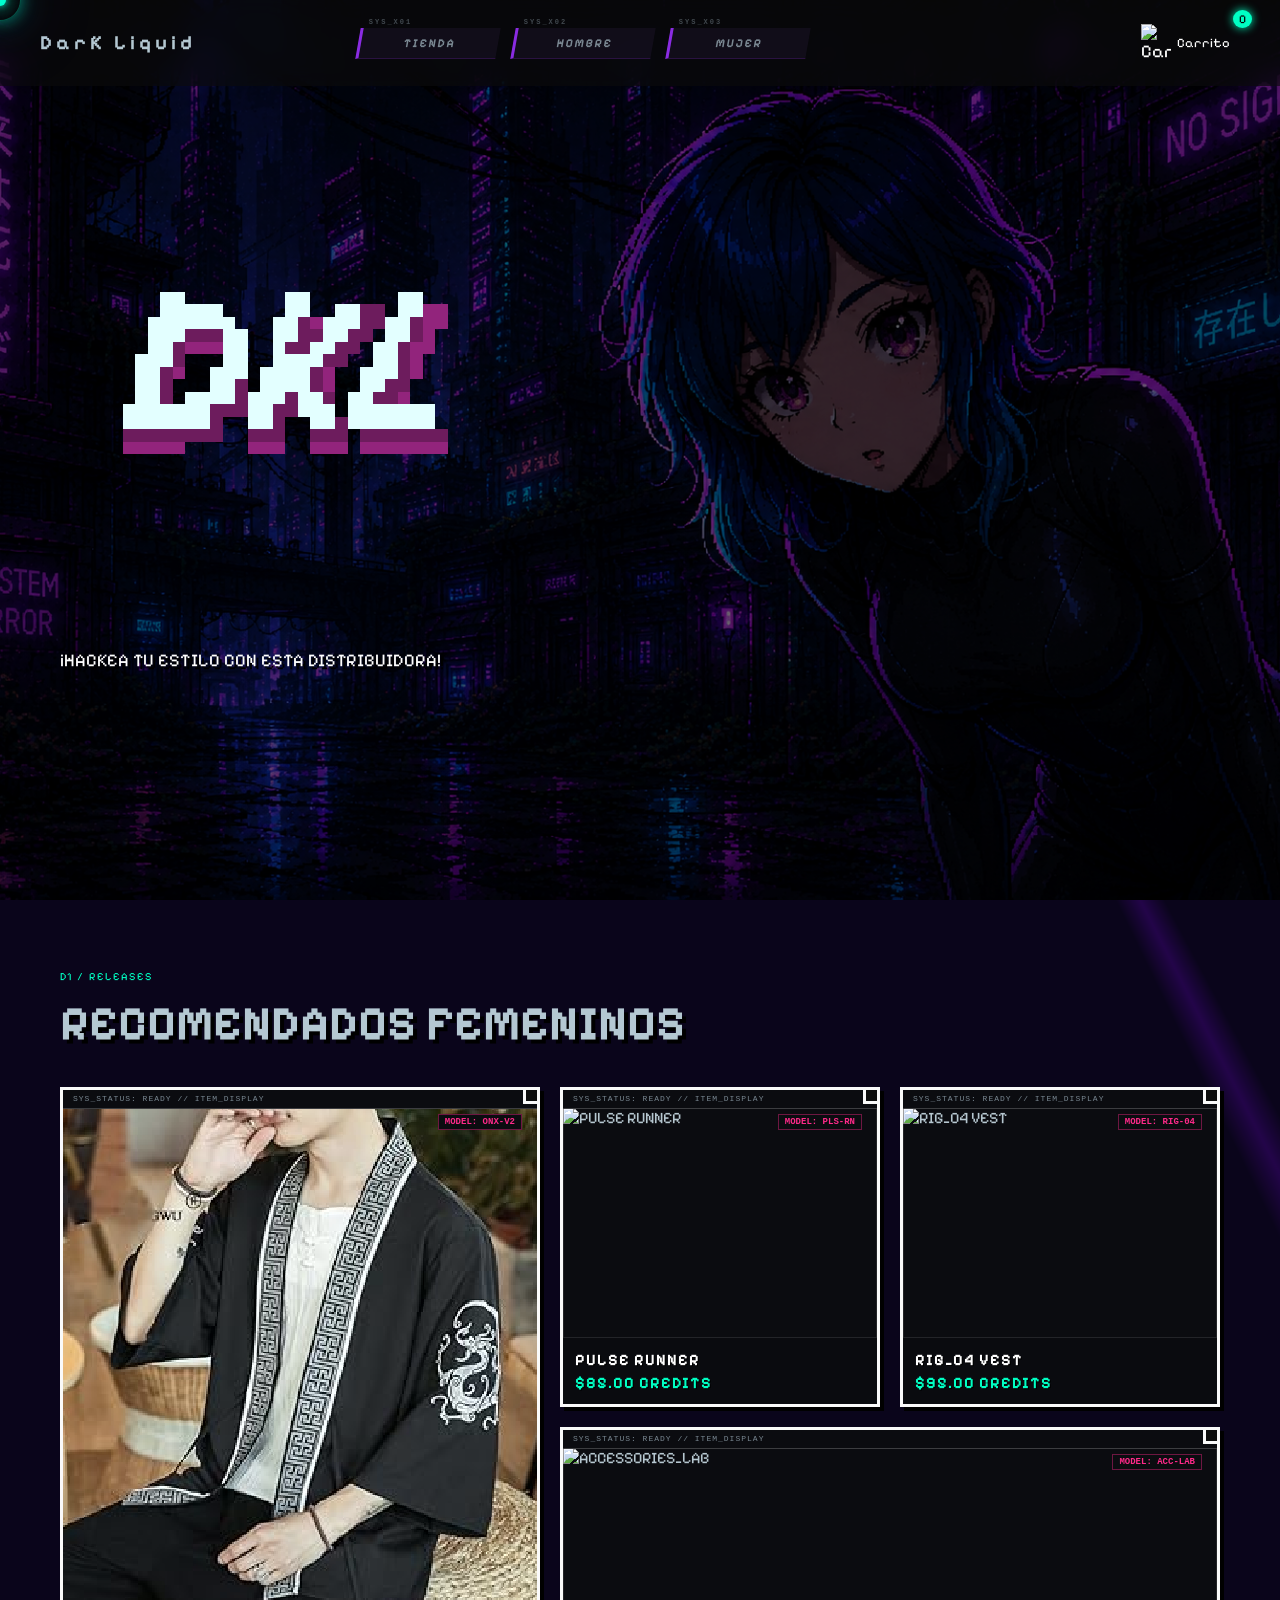
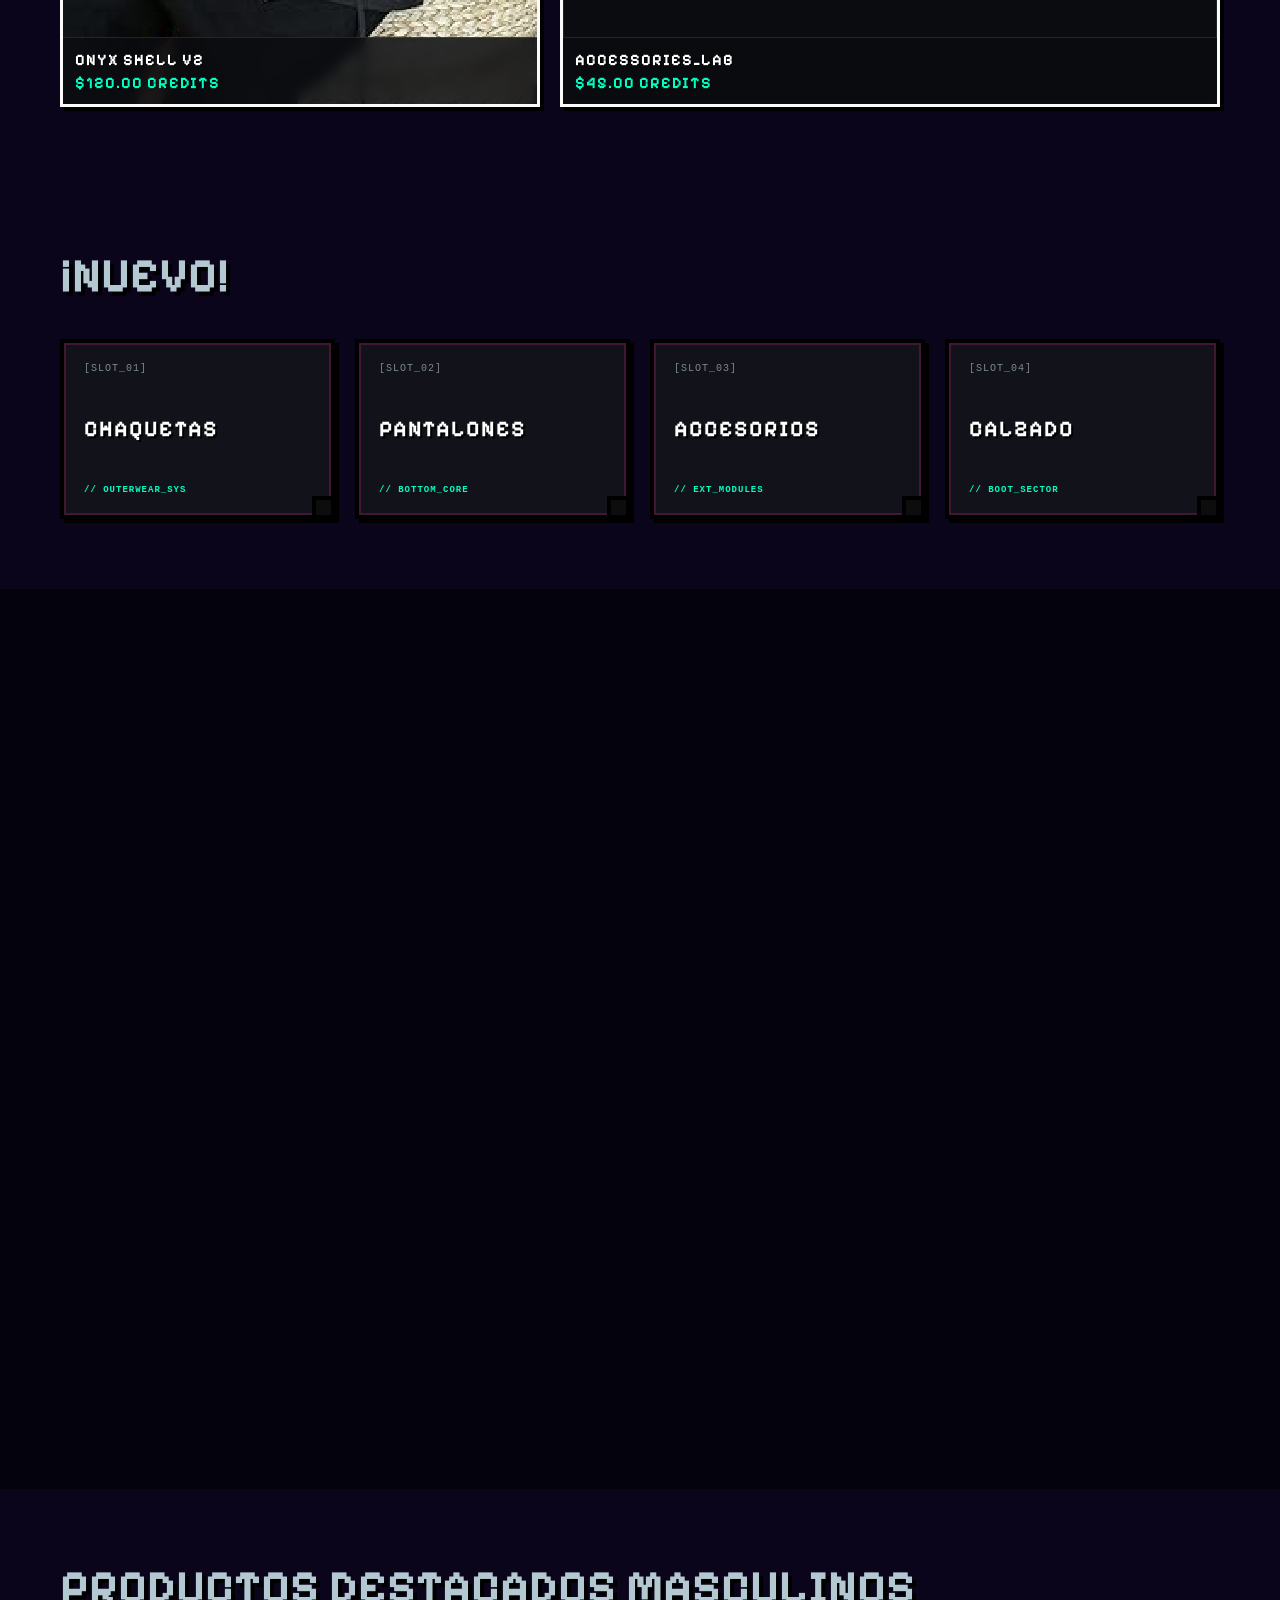
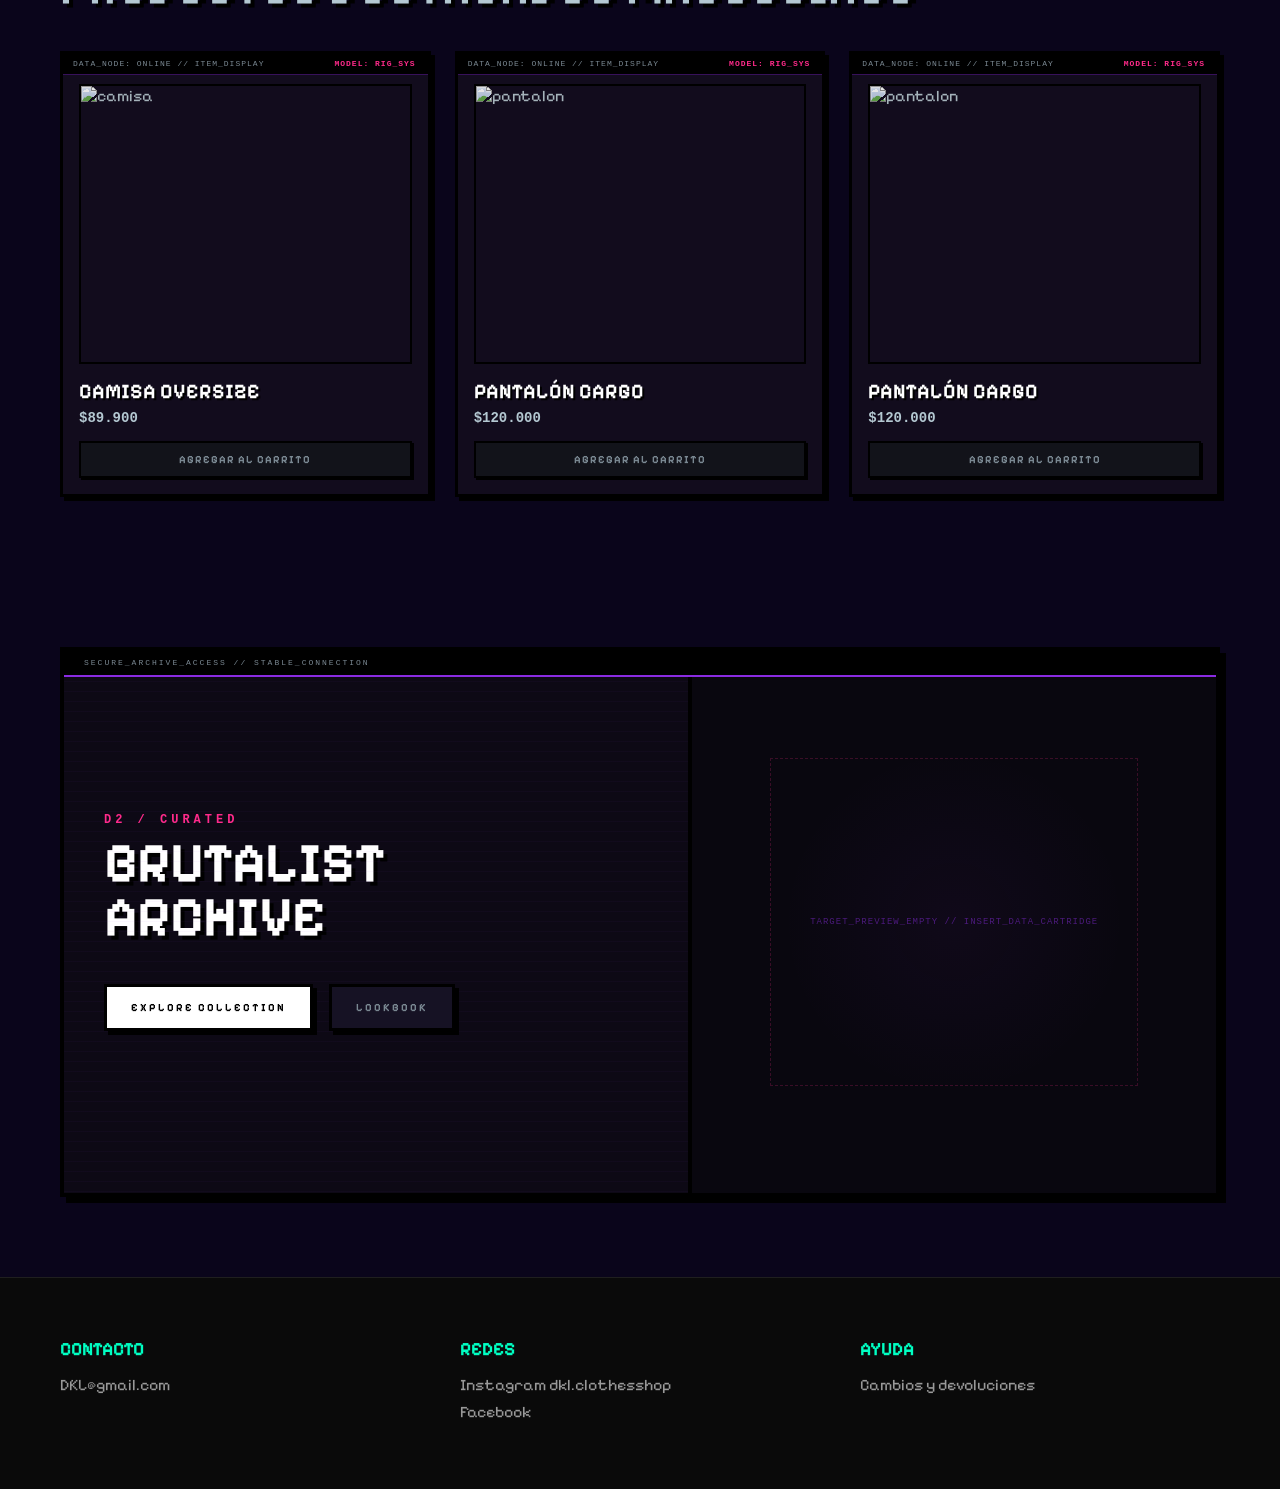
==== dkl-frontend/html/index.html @ 601269ae "Re organizacion carpetas" ====
<!DOCTYPE html>
<html lang="es">
<head>
<link rel="preconnect" href="https://fonts.googleapis.com">
<link rel="preconnect" href="https://fonts.gstatic.com" crossorigin>
<link href="https://fonts.googleapis.com/css2?family=Pixelify+Sans:wght@400;500;600;700&display=swap" rel="stylesheet">
<meta charset="UTF-8" />
<meta name="viewport" content="width=device-width, initial-scale=1.0" />
<title>DKL</title>
<link rel="stylesheet" href="../css/global.css">
<link rel="stylesheet" href="../css/pag.css">
</head>

<body>

<div class="cursor"></div>
<div class="cursor-follower"></div>
<div id="header-container"></div>


<div class="cyber-grid"></div>


<section class="hero">
    <div class="overlay"></div>

    <div class="hero-content">
        <img src="logo.png" alt="DKL" class="logo-dkl">
        <p>¡Hackea tu estilo con esta distribuidora!</p>
    </div>

</section>

<section class="arrivals">
    <p class="small-title">D1 / RELEASES</p>
    <h2 class="section-title">RECOMENDADOS FEMENINOS</h2>
    
    <div class="grid">
        <div class="card large">
            <div class="card-serial">MODEL: ONX-V2</div>
            <img src="ropa.jpg" alt="ONYX SHELL V2" class="card-img-wear">
            <div class="card-info">
                <span>ONYX SHELL V2</span>
                <span class="card-price">$120.00 Credits</span>
            </div>
        </div>

        <div class="card">
            <div class="card-serial">MODEL: PLS-RN</div>
            <img src="ropa2.jpg" alt="PULSE RUNNER" class="card-img-wear">
            <div class="card-info">
                <span>PULSE RUNNER</span>
                <span class="card-price">$85.00 Credits</span>
            </div>
        </div>

        <div class="card">
            <div class="card-serial">MODEL: RIG-04</div>
            <img src="ropa3.jpg" alt="RIG_04 VEST" class="card-img-wear">
            <div class="card-info">
                <span>RIG_04 VEST</span>
                <span class="card-price">$95.00 Credits</span>
            </div>
        </div>

        <div class="card wide">
            <div class="card-serial">MODEL: ACC-LAB</div>
            <img src="ropa4.jpg" alt="ACCESSORIES_LAB" class="card-img-wear">
            <div class="card-info">
                <span>ACCESSORIES_LAB</span>
                <span class="card-price">$45.00 Credits</span>
            </div>
        </div>
    </div>
</section>

<section class="categories">
    <h2>¡NUEVO!</h2>
    <div class="category-grid">
        <div class="data-cartridge">
            <div class="cat-slot">[SLOT_01]</div>
            <span class="cat-title">CHAQUETAS</span>
            <div class="cat-tech">// OUTERWEAR_SYS</div>
        </div>

        <div class="data-cartridge">
            <div class="cat-slot">[SLOT_02]</div>
            <span class="cat-title">PANTALONES</span>
            <div class="cat-tech">// BOTTOM_CORE</div>
        </div>

        <div class="data-cartridge">
            <div class="cat-slot">[SLOT_03]</div>
            <span class="cat-title">ACCESORIOS</span>
            <div class="cat-tech">// EXT_MODULES</div>
        </div>

        <div class="data-cartridge">
            <div class="cat-slot">[SLOT_04]</div>
            <span class="cat-title">CALZADO</span>
            <div class="cat-tech">// BOOT_SECTOR</div>
        </div>
    </div>
</section>

<section class="hero2">
    <div class="overlay"></div>
</section>

<section class="featured-products">
    <h2>PRODUCTOS DESTACADOS MASCULINOS</h2>
    <div class="product-grid">

        <div class="product-card">
            <img src="img/camisa.jpg" alt="camisa">
            <h3>Camisa Oversize</h3>
            <p>$89.900</p>
            <button onclick="agregarAlCarrito('Camisa Oversize', 89900)"
            >Agregar al carrito</button>
        </div>

        <div class="product-card">
            <img src="img/pantalon.jpg" alt="pantalon">
            <h3>Pantalón Cargo</h3>
            <p>$120.000</p>
            <button onclick ="agregarAlCarrito('pantalon', 89900)"
            >Agregar al carrito</button>
        </div>

        <div class="product-card">
            <img src="img/pantalon.jpg" alt="pantalon">
            <h3>Pantalón Cargo</h3>
            <p>$120.000</p>
            <button onclick ="agregarAlCarrito('pantalon', 89900)"
            >Agregar al carrito</button>
        </div>
    </div>
</section>


<section class="archive">
    <div class="text">
    <p class="small-title">D2 / CURATED</p>
    <h2>BRUTALIST<br>ARCHIVE</h2>
    <div class="buttons">
        <a href="#" class="btn light">EXPLORE COLLECTION</a>
        <a href="#" class="btn dark">LOOKBOOK</a>
    </div>
    </div>
    <div class="preview"></div>
</section>



<footer>
    <div>
        <h3>CONTACTO</h3>
        <p>DKL@gmail.com</p>
    </div>

    <div>
        <h3>REDES</h3>
        <p>Instagram dkl.clothesshop</p>
        <p>Facebook</p>
    </div>

    <div>
        <h3>AYUDA</h3>
        <p>Cambios y devoluciones</p>
    </div>
</footer>


<script src="../js/detalles.js"></script>
<script src="../js/cursor.js"></script>
<script src="../js/header.js"></script>
</body>
</html>
---- dkl-frontend/css/global.css ----
/* =========================
CURSOR CYBERPUNK
========================= */

body {
    cursor: none;
}

/* PUNTO CENTRAL */

.cursor {

    position: fixed;

    width: 12px;
    height: 12px;

    background: #00ffd0;

    border-radius: 50%;

    pointer-events: none;

    z-index: 99999;

    transform: translate(-50%, -50%);

    box-shadow:
        0 0 6px rgba(0,255,208,0.8),
        0 0 20px rgba(0,255,208,0.6),
        0 0 40px rgba(120,0,255,0.4);
        transform: translate(-50%, -50%);
}

/* HALO */

.cursor-follower {

    position: fixed;

    width: 42px;
    height: 42px;

    border-radius: 50%;

    pointer-events: none;

    z-index: 99998;

    transform: translate(-50%, -50%);

    background:
        radial-gradient(
            circle,
            rgba(0,255,208,0.15) 0%,
            transparent 70%
        );

    border: 1px solid rgba(0,255,208,0.3);

    box-shadow:
        0 0 15px rgba(0,255,208,0.4),
        0 0 35px rgba(0,255,208,0.25),
        0 0 80px rgba(120,0,255,0.25);

    backdrop-filter: blur(4px);

    transition:
        width 0.2s ease,
        height 0.2s ease,
        box-shadow 0.3s ease;
}
---- dkl-frontend/css/pag.css ----
:root {
    --bg: rgb(13, 13, 13);
    --bg-soft: rgb(20, 20, 25);

    --primary: rgb(0, 255, 195);     /* cian suavizado (menos chillón) */
    --secondary: rgb(138, 43, 226);   /* violeta limpio */
    --accent: rgb(255, 42, 138);      /* rosa neon más balanceado */

    --text: #b4c8d2;
    --text-dim: #7a8892;
}

/* =========================
RESET GENERAL
========================= */
* {
    margin: 0;
    padding: 0;
    box-sizing: border-box;
}

/* =========================
ESTILOS BASE
========================= */
/* =========================
FONDO CYBERPUNK EXTREMO (ESTILO TV CRT VIEJA)
========================= */
/* =========================
OPCIÓN 1 MODIFICADA: SYNTHWAVE LIMPIO (SIN LÍNEAS NEGRAS)
========================= */

body {
    font-family: 'Pixelify Sans', sans-serif;
    background: #0a051b; /* Azul medianoche muy oscuro */
    color: var(--text);
    overflow-x: hidden;
}

/* Capa 1: Atardecer Neón (Degradado vertical de Azul a Morado/Magenta) */
body::before {
    content: "";
    position: fixed;
    inset: 0;
    background: 
        linear-gradient(to bottom, #0a051b 20%, #20053b 60%, #61005b 100%);
    opacity: 0.8;
    z-index: -3;
}

/* Capa 2: Viñeteado de Bordes (Mantiene las esquinas oscuras para dar profundidad) */
body::after {
    content: "";
    position: fixed;
    inset: 0;
    
    /* Eliminadas las scanlines negras; dejamos solo el degradado que oscurece los bordes */
    background: radial-gradient(circle, transparent 40%, rgba(0, 0, 0, 0.85) 100%);
    
    pointer-events: none;
    z-index: -1;
}

/* Capa 3: La Rejilla Retrofuturista en Perspectiva */
.cyber-grid {
    position: fixed;
    inset: 0;
    background-image:
        linear-gradient(rgba(255, 0, 128, 0.25) 1px, transparent 1px),
        linear-gradient(90deg, rgba(130, 0, 255, 0.2) 1px, transparent 1px);
    background-size: 60px 60px;
    
    /* El truco de la perspectiva inclinada hacia el horizonte */
    transform: perspective(300px) rotateX(75deg) scale(2) translateY(-50px);
    transform-origin: top center;
    
    animation: gridDrive 4s linear infinite;
    z-index: -2;
}

@keyframes gridDrive {
    0% { background-position: 0 0; }
    100% { background-position: 0 60px; } /* Se mueve suavemente hacia ti */
}
/* =========================
HEADER / NAVBAR
========================= */
header {
    position: fixed;
    top: 0;
    left: 0;
    width: 100%;
    padding: 18px 40px;
    display: flex;
    justify-content: space-between;
    align-items: center;

    background: rgba(13, 13, 13, 0.6);
    backdrop-filter: blur(12px);

    z-index: 100;
    transition: 0.3s ease;
}

header.scrolled {
    background: rgba(13, 13, 13, 0.85);
    border-bottom: 1px solid rgba(0, 255, 195, 0.25);
}

.logo {
    font-size: 20px;
    font-weight: 800;
    letter-spacing: 4px;
    color: var(--text);
}

/* =========================
NAV COMBINADO: TERMINAL DE DATOS NIGHT-CITY (DISTRIBUCIÓN MEJORADA)
========================= */
nav {
    display: flex;
    align-items: center;
    /* Un espacio de separación constante y limpio entre cada bloque */
    gap: 16px; 
}

nav a {
    text-decoration: none;
    font-family: 'Pixelify Sans', sans-serif;
    font-size: 13px;
    font-weight: bold;
    letter-spacing: 2px;
    text-transform: uppercase;
    
    position: relative;
    padding: 8px 0; /* Controlamos el alto con padding vertical */
    
    /* 👇 EL TRUCO DE DISTRIBUCIÓN: Ancho fijo para que todos midan igual 👇 */
    min-width: 140px; 
    /* Centra el texto perfectamente dentro del bloque inclinado */
    justify-content: center; 

    /* REPOSO: Texto en color lavanda/azul difuminado de la ilustración */
    color: #7a8892 !important; 
    
    /* Fondo inclinado de pestaña militar/mecha en violeta muy oscuro traslúcido */
    background: rgba(20, 15, 30, 0.8) !important; 
    
    /* Borde izquierdo en violeta limpio */
    border-left: 3px solid rgb(138, 43, 226) !important;
    border-bottom: 1px solid rgba(138, 43, 226, 0.2) !important;
    
    transform: skewX(-10deg); 
    
    border-top: none !important;
    border-right: none !important;
    box-shadow: none !important;
    border-radius: 0px !important;
    
    transition: none; 
    display: inline-flex;
    align-items: center;
}

/* CÓDIGO SUBYACENTE ESTÁTICO (Hexadecimal de sistema en la esquina) */
nav a::before {
    content: "SYS_x0" counter(menu-counter);
    position: absolute;
    top: -10px;
    /* Alineado con el inicio del borde del botón */
    left: 4px; 
    font-family: 'Courier New', monospace;
    font-size: 7px;
    color: #7a8892;
    opacity: 0.5;
    transform: skewX(10deg); 
}

/* Configuración de contador automático */
nav {
    counter-reset: menu-counter;
}
nav a {
    counter-increment: menu-counter;
}

/* =========================
DINAMISMO ULTRA-RETRO (AL PASAR EL MOUSE)
========================= */
nav a:hover {
    color: #ffffff !important;
    background: rgb(255, 42, 138) !important; 
    border-left-color: #ffffff !important;
    border-bottom-color: #ffffff !important;
    
    transform: skewX(10deg); 
    text-shadow: 2px 2px 0px #000000;
    
    animation: menuGlitch 0.12s steps(2) infinite;
}

/* =========================
ESTADO ACTIVO (PÁGINA SELECCIONADA)
========================= */
nav .active {
    color: #ffffff !important;
    background: rgb(255, 42, 138) !important; 
    border-left: 3px solid #ffffff !important;
    border-bottom: 1px solid #000000 !important;
    transform: skewX(-10deg);
    text-shadow: 2px 2px 0px #000000 !important;
}

/* =========================
ANIMACIÓN DE PARPADEO CRT VIOLETA/ROSA
========================= */
@keyframes menuGlitch {
    0% { background: rgb(255, 42, 138); }
    50% { background: rgb(138, 43, 226); } 
    100% { background: rgb(255, 42, 138); }
}

/* =========================
ANIMACIÓN DE PARPADEO ARCADE
========================= */
@keyframes arcadeBlink {
    0% { opacity: 0.7; }
    100% { opacity: 1; }
}
.icons {
    font-size: 18px;
    letter-spacing: 8px;
    color: var(--text-dim);
}
/* CARRO LOGO*/

.icons {
    display: flex;
    align-items: center;
}

.nav-categorias {
    display: flex;
    gap: 15px;
}



header .category-card {
    font-family: 'Pixelify Sans', sans-serif;
    padding: 8px 16px;
    font-size: 12px;
    cursor: pointer;

    background: transparent;
    border: 1px solid transparent;
    border-radius: 8px;

    color: rgba(255,255,255,0.6);

    transition: 0.3s;
}

header .category-card:hover {
    color: #fff;
    border: 1px solid rgba(0,255,195,0.5);
    background: rgba(0,255,195,0.05);
}

/*========
BOTÓN DEL CARRITO 
=========*/

.cart-icon {
    position: relative;
    display: flex;
    align-items: center;
    gap: 6px;

    padding: 6px 10px;
    border-radius: 8px;
    text-decoration: none;

    color: white;
    font-size: 18px;

    transition: 0.2s;
}

.cart-icon:hover {
    background: rgba(255,255,255,0.1);
}

.cart-img {
    width: 30px;
    height: auto;
    image-rendering: pixelated;
    display: block;
}
.cart-text {
    font-size: 13px;
}

#contador {
    position: absolute;
    top: -5px;
    right: -5px;

    background: #00ffc3;
    color: black;

    font-size: 10px;
    padding: 2px 5px;
    border-radius: 50%;
}

/* =========================
HERO SECTION
========================= */
.logo-dkl {
    width: 400px;
    height: auto;
    image-rendering: pixelated;

}


.hero {
    height: 100vh;
    position: relative;
    display: flex;
    align-items: center;
    padding: 0 60px;
    background: url("imagenpagina.png");
    background-attachment: fixed;
    background-size: cover;
    background-position: center 20%;
}


.hero2 {
    height: 100vh;
    position: relative;
    display: flex;
    align-items: center;
    padding: 0 60px;
    background: url("imagenpagina2.png");
    background-attachment: fixed;
    background-size: cover;
    background-position: center 20%;
}
.overlay {
    position: absolute;
    inset: 0;
    background: rgba(0, 0, 0, 0.55);
}

.hero-content {
    position: relative;
    z-index: 2;

    display: flex;
    flex-direction: column;
}

.hero-content p {
    margin-top: 20px;

    color: white;

    font-size: 18px;

    text-transform: uppercase;

    text-shadow:
        3px 3px 0 #000;
}

/* =========================
BOTONES RETRO
========================= */

.btn {
    display: inline-block;
    padding: 14px 28px;

    background: #7d6cff;
    color: white;

    border: 4px solid #000;

    font-size: 12px;
    letter-spacing: 2px;
    text-transform: uppercase;

    box-shadow:
        4px 0 0 #000,
        0 4px 0 #000,
        4px 4px 0 #000;

    transition: none;

    image-rendering: pixelated;
}

.btn:hover {
    transform: translate(2px, 2px);

    box-shadow:
        2px 0 0 #000,
        0 2px 0 #000,
        2px 2px 0 #000;
}

.btn::after {
    display: none;
}

.btn.light {
    background: #ffffff;
    color: #000;
}

.btn.dark {
    background: #111111;
    color: #ffffff;
}

.buttons {
    display: flex;
    gap: 14px;
}

/* =========================
SECCIONES GENERALES
========================= */

.arrivals,
.categories,
.featured-products,
.reviews {
    padding: 70px 60px;
}

.small-title {
    margin-bottom: 12px;
    font-size: 11px;
    color: #00ffc3;
    letter-spacing: 2px;
    text-transform: uppercase;
}

.section-title,
.archive h2,
.categories h2,
.featured-products h2 {
    margin-bottom: 35px;

    font-size: 3rem;
    font-weight: 900;

    text-transform: uppercase;

    text-shadow:
        4px 4px 0 #000;
}


/* =========================
GRID RECONFIGURADO
========================= */
.grid {
    display: grid;
    /* Mantenemos las 3 columnas, pero con un reparto más equitativo si es necesario */
    grid-template-columns: 1.5fr 1fr 1fr; 
    /* Subimos drásticamente el alto de las filas (antes eran 220px y 180px) */
    grid-template-rows: 320px 280px; 
    gap: 20px;
}

/* =========================
CARDS RETRO 
========================= */
.card {
    position: relative;
    height: 100%;       /* Obliga a la tarjeta a llenar el nuevo alto del grid */
    padding: 25px 0 0 0; 

    background: #0b0c10;
    border: 3px solid #fafafa;
    
    box-shadow:
        4px 4px 0px #000000,
        inset 0 0 0 1px rgba(255, 255, 255, 0.1);

    image-rendering: pixelated;
    overflow: hidden;
    
    display: flex;
    flex-direction: column;
    justify-content: space-between;
}

/* Modificamos el comportamiento de las tarjetas especiales para que no se deformen horizontalmente */
.card.large {
    grid-row: span 2; /* Ocupa las dos filas verticalmente, haciéndola un póster vertical perfecto */
}

.card.wide {
    grid-column: span 2; /* Sigue siendo ancha, pero al tener filas más altas ya no parecerá una línea delgada */
}

.card:hover {
    border-color: var(--primary);
    box-shadow:
        4px 4px 0px #000000,
        0 0 15px rgba(0, 255, 195, 0.3);
}

/* Corte falso pixelado en la esquina */
.card::after {
    content: "";
    position: absolute;
    top: -1px;
    right: -1px;
    width: 12px;
    height: 12px;
    background: var(--bg); /* Usa el color de fondo de la app */
    border-left: 3px solid #fafafa;
    border-bottom: 3px solid #fafafa;
    z-index: 5;
}
.card:hover::after {
    border-color: var(--primary);
}

/* Barra superior de interfaz */
.card::before {
    content: "SYS_STATUS: READY // ITEM_DISPLAY";
    position: absolute;
    top: 0;
    left: 0;
    width: 100%;
    height: 18px;
    background: #0b0c10; /* Color sólido para que no transparente la imagen debajo */
    border-bottom: 1px solid rgba(255, 255, 255, 0.2);
    
    font-family: 'Courier New', monospace;
    font-size: 8px;
    color: var(--text-dim);
    padding-left: 10px;
    line-height: 18px;
    letter-spacing: 1px;
    z-index: 4;
}

/* =========================
FOTOS DE LA ROPA (ADAPTADAS AL RECUADRO)
========================= */
.card-img-wear {
    /* 👇 Estas líneas hacen que la imagen ocupe todo el recuadro sin deformarse 👇 */
    position: absolute;
    top: 18px; /* Comienza justo abajo de la barra superior */
    left: 0;
    width: 100%;
    height: calc(100% - 18px); /* Ocupa todo el alto restante de la tarjeta */
    object-fit: cover; /* Recorta y ajusta la imagen para llenar el contenedor */
    object-position: center top; /* Centra la imagen y enfoca la parte superior (cuello/pecho) */
    
    z-index: 1; /* Por debajo del texto de info */
    filter: grayscale(15%);
    transition: filter 0.3s ease;
}

.card:hover .card-img-wear {
    filter: grayscale(0%);
}

/* =========================
CONTENEDOR DE INFORMACIÓN (ABAJO)
========================= */
.card-info {
    position: relative;
    margin-top: auto; /* Empuja el contenedor al fondo de la tarjeta flexbox */
    z-index: 3; /* Por encima de la imagen */
    background: rgba(11, 12, 16, 0.85); /* Fondo oscuro semi-transparente */
    backdrop-filter: blur(6px); /* Difumina la imagen detrás */
    border-top: 1px solid rgba(255, 255, 255, 0.1);
    padding: 12px;
    display: flex;
    flex-direction: column;
    gap: 4px;
}

/* Forzamos que el texto no herede posiciones absolutas viejas */
.card-info span {
    position: static !important; 
    color: #ffffff;
    font-family: 'Pixelify Sans', sans-serif;
    font-size: 1rem;
    font-weight: bold;
    letter-spacing: 1px;
    text-transform: uppercase;
    text-shadow: 1px 1px 0px #000;
}

.card-price {
    font-family: 'Courier New', monospace;
    font-size: 11px;
    color: var(--primary) !important;
    font-weight: bold;
}

/* Código de barras / Modelo (Rosa) */
.card-serial {
    position: absolute;
    top: 24px;
    right: 15px;
    font-family: 'Courier New', monospace;
    font-size: 9px;
    color: var(--accent);
    font-weight: bold;
    z-index: 4;
    background: #0b0c10;
    padding: 2px 6px;
    border: 1px solid rgba(255, 42, 138, 0.4);
}
/* =========================
BARRA DE BÚSQUEDA
========================= */
/* =========================
CONTENEDOR
========================= */
.search-container {
    position: relative;
}

/* =========================
BOTÓN LUPA
========================= */
.search-btn {

    background: transparent;
    border: none;

    color: #00ffc3;

    font-size: 22px;

    cursor: pointer;

    transition: 0.3s;
}

.search-btn:hover {

    transform: scale(1.1);

    text-shadow:
        0 0 10px #00ffc3,
        0 0 20px rgba(0,255,195,0.5);
}

/* =========================
BARRA OCULTA
========================= */
.search-bar {

    position: absolute;

    top: 70px;
    right: 0;

    opacity: 0;
    visibility: hidden;

    transform: translateY(-10px);

    transition: 0.3s ease;
}

/* ACTIVA */
.search-bar.active {

    opacity: 1;
    visibility: visible;

    transform: translateY(0);
}

/* INPUT */
.search-bar input {

    width: 260px;

    padding: 10px 16px;

    background: rgba(15,15,20,0.9);

    border: 1px solid rgba(0,255,195,0.2);

    border-radius: 10px;

    color: white;

    font-size: 14px;

    outline: none;

    backdrop-filter: blur(10px);

    transition: 0.3s;
}

/* FOCUS */
.search-bar input:focus {

    border: 1px solid #00ffc3;

    box-shadow:
        0 0 10px rgba(0,255,195,0.3),
        0 0 30px rgba(0,255,195,0.1);
}
/* =========================
CATEGORÍAS - ESTILO DATA CARTRIDGE (VA-11 HALL-A)
========================= */
/* =========================
CATEGORÍAS - ESTILO DATA CARTRIDGE (VA-11 HALL-A)
========================= */
.category-grid {
    display: grid;
    grid-template-columns: repeat(4, 1fr); 
    gap: 20px;
    margin-top: 20px;
}

/* 👇 USAMOS LA NUEVA CLASE EXCLUSIVA PARA QUE EL HEADER NO SE ENTERE */
.data-cartridge {
    position: relative;
    height: 180px; 
    padding: 20px;
    cursor: pointer;
    
    background: #12131a; 
    border: 4px solid #000000;
    
    box-shadow:
        4px 4px 0px #000000,
        inset 0 0 0 2px rgba(255, 42, 138, 0.2);

    image-rendering: pixelated;
    overflow: hidden;
    
    display: flex;
    flex-direction: column;
    justify-content: space-between;
    align-items: flex-start;
    
    transition: all 0.2s steps(4); 
}

.data-cartridge:hover {
    transform: translate(2px, 2px);
    border-color: var(--accent); 
    background: #1a1520;
    box-shadow:
        2px 2px 0px #000000,
        0 0 15px rgba(255, 42, 138, 0.4);
}

.cat-slot {
    font-family: 'Courier New', monospace;
    font-size: 10px;
    color: var(--text-dim);
    letter-spacing: 1px;
}
.data-cartridge:hover .cat-slot {
    color: var(--primary); 
}

.cat-title {
    font-family: 'Pixelify Sans', sans-serif;
    font-size: 1.4rem;
    font-weight: 800;
    color: #ffffff;
    text-transform: uppercase;
    letter-spacing: 1px;
    text-shadow: 2px 2px 0px #000;
    line-height: 1.2;
}
.data-cartridge:hover .cat-title {
    color: var(--accent);
}

.cat-tech {
    font-family: 'Courier New', monospace;
    font-size: 9px;
    color: var(--primary); 
    font-weight: bold;
    letter-spacing: 1px;
}

.data-cartridge::after {
    content: "";
    position: absolute;
    bottom: -1px;
    right: -1px;
    width: 16px;
    height: 16px;
    background: var(--bg); 
    border-left: 4px solid #000000;
    border-top: 4px solid #000000;
    z-index: 2;
}
.data-cartridge:hover::after {
    border-left-color: var(--accent);
    border-top-color: var(--accent);
}
/* =========================
PRODUCTOS DESTACADOS - INVENTORY LOADOUT
========================= */
.featured-products {
    padding: 70px 60px;
}

.product-grid {
    display: grid;
    grid-template-columns: repeat(3, 1fr);
    gap: 24px;
}

/* LA TARJETA: Celda de datos de inventario */
.product-card {
    position: relative;
    padding: 30px 16px 16px 16px; /* Espacio arriba para la barra de estado */
    background: rgba(20, 15, 30, 0.85); /* Fondo violeta oscuro traslúcido como tu menú */
    
    /* Borde negro duro pixelado con sombra sólida retro */
    border: 3px solid #000000;
    box-shadow: 4px 4px 0px #000000;
    
    display: flex;
    flex-direction: column;
    justify-content: space-between;
    
    image-rendering: pixelated;
    overflow: hidden;
    transition: none; /* Cuadros por segundo puros sin suavizado moderno */
}

/* INTERFAZ ESTÁTICA SUPERIOR (Barra de sistema fija en cada producto) */
.product-card::before {
    content: "DATA_NODE: ONLINE // ITEM_DISPLAY";
    position: absolute;
    top: 0;
    left: 0;
    width: 100%;
    height: 20px;
    background: #000000;
    border-bottom: 1px solid rgba(138, 43, 226, 0.4); /* Línea violeta */
    
    font-family: 'Courier New', monospace;
    font-size: 8px;
    color: #7a8892; /* Tu color --text-dim */
    padding-left: 10px;
    line-height: 20px;
    letter-spacing: 1px;
    z-index: 4;
}

/* DETALLE EXTRA: Indicador de Modelo en rosa neón (hace match con tu captura anterior) */
.product-card::after {
    content: "MODEL: RIG_SYS";
    position: absolute;
    top: 0;
    right: 12px;
    height: 20px;
    
    font-family: 'Courier New', monospace;
    font-size: 8px;
    font-weight: bold;
    color: var(--accent); /* Tu rosa neón balanceado */
    line-height: 20px;
    letter-spacing: 1px;
    z-index: 5;
}

/* FOTOS DE LOS PRODUCTOS */
.product-card img {
    width: 100%;
    height: 280px;
    object-fit: cover;
    border: 2px solid #000000;
    
    /* En reposo: un sutil filtro frío para acoplarse a la noche */
    filter: grayscale(20%) brightness(90%);
    image-rendering: pixelated;
    z-index: 1;
}

/* TEXTOS INTERNOS: Nombre del producto */
.product-card h3 {
    margin-top: 15px;
    font-family: 'Pixelify Sans', sans-serif;
    font-size: 1.3rem;
    font-weight: 800;
    color: #ffffff;
    text-transform: uppercase;
    text-shadow: 2px 2px 0px #000;
}

/* TEXTOS INTERNOS: Precio */
.product-card p {
    margin: 6px 0 15px 0;
    font-family: 'Courier New', monospace;
    font-size: 14px;
    font-weight: bold;
    color: var(--text); /* Tu color azul/lavanda de sistema */
}

/* BOTÓN RETRO: ACCIÓN DE COMPRA (AGREGAR) */
.product-card button {
    width: 100%;
    padding: 10px;
    
    /* Plástico industrial oscuro en reposo */
    background: #12131a; 
    color: var(--text-dim);
    
    font-family: 'Pixelify Sans', sans-serif;
    font-size: 11px;
    font-weight: bold;
    text-transform: uppercase;
    letter-spacing: 1px;
    
    border: 2px solid #000000;
    box-shadow: 2px 2px 0px #000000;
    
    cursor: pointer;
    transition: none;
    image-rendering: pixelated;
}

/* =========================
COMPORTAMIENTO INTERACTIVO (HOVER EN TARJETA)
========================= */
.product-card:hover {
    /* Ilumina el marco en el violeta limpio de tu paleta */
    border-color: var(--secondary);
    box-shadow: 4px 4px 0px #000000, 0 0 15px rgba(138, 43, 226, 0.3);
}

/* La imagen recobra su color original al enfocarla */
.product-card:hover img {
    filter: grayscale(0%) brightness(100%);
}

/* El botón se enciende en Rosa Neón (idéntico al logo DKL) */
.product-card:hover button {
    background: var(--accent); 
    color: #ffffff;
    border-color: #000000;
    text-shadow: 1px 1px 0px #000;
}

/* EFECTO CLICK: El botón se hunde físicamente como un interruptor analógico */
.product-card button:active {
    transform: translate(2px, 2px);
    box-shadow: 0px 0px 0px #000000;
}

/* =========================
PROMOCIÓN
========================= */
.promo {
    margin: 80px 60px;
    padding: 60px;
    text-align: center;
    background: linear-gradient(145deg, #111, #1b1b1b);
    border: 1px solid #2a2a2a;
}

.promo h2 {
    font-size: 4rem;
    font-style: italic;
    margin-bottom: 15px;
}

.promo p {
    color: #aaa;
    margin-bottom: 20px;
}

/* =========================
RESEÑAS
========================= */
.review-card {
    max-width: 600px;
    padding: 30px;
    color: #ddd;
    background: #111;
    border-left: 4px solid rgb(0, 255, 195);
}

/* =========================
FOOTER
========================= */
footer {
    display: grid;
    grid-template-columns: repeat(3, 1fr);
    gap: 40px;
    padding: 60px;
    margin-top: 80px;
    background: #0a0a0a;
    border-top: 1px solid #1f1f1f;
}

footer h3 {
    margin-bottom: 15px;
    color: rgb(0, 255, 195);
}

footer p {
    margin-bottom: 8px;
    color: #999;
}

/* =========================
RESPONSIVE
========================= */
@media (max-width: 900px) {
    .grid,
    .archive,
    .category-grid,
    .product-grid,
    footer {
        grid-template-columns: 1fr;
    }

    .hero-content h1 {
        font-size: 4rem;
    }

    nav {
        display: none;
    }
}


.product-card:nth-child(1) { animation-delay: 0.5s; }
.product-card:nth-child(2) { animation-delay: 1.5s; }
.product-card:nth-child(3) { animation-delay: 2.5s; }

.category-card:nth-child(1) { animation-delay: 0.3s; }
.category-card:nth-child(2) { animation-delay: 1.3s; }
.category-card:nth-child(3) { animation-delay: 2.3s; }
.category-card:nth-child(4) { animation-delay: 3.3s; }

@keyframes pulseGlow {
    0% { box-shadow: 0 0 5px rgba(0,255,159,0.2); }
    50% { box-shadow: 0 0 20px rgba(0,255,159,0.6); }
    100% { box-shadow: 0 0 5px rgba(0,255,159,0.2); }
}
.search-bar input:focus {
    animation: pulseGlow 3s infinite;
}

.reveal {
    opacity: 0;
    transform: translateY(40px);
    transition: 0.8s ease;
}

.reveal.active {
    opacity: 1;
    transform: translateY(0);
}


.carrito {
    padding: 60px;
    background: #0a0a0a;
    border-top: 1px solid #1f1f1f;
}

.carrito ul {
    list-style: none;
    margin: 20px 0;
}

.carrito li {
    display: flex;
    justify-content: space-between;
    margin-bottom: 10px;
    background: #111;
    padding: 10px;
}


#contador {
    position: absolute;
    top: -8px;
    right: -12px;
    background: #00ffc3;
    color: black;
    font-size: 12px;
    padding: 2px 6px;
    border-radius: 50%;
    box-shadow: 0 0 10px #00ffc3;
}

/* =========================
BRUTALIST ARCHIVE - SYSTEM TERMINAL
========================= */
.archive {
    display: grid;
    grid-template-columns: 1.2fr 1fr; /* Divide la sección en dos bloques asimétricos */
    min-height: 550px;
    margin: 80px 60px;
    background: rgba(14, 11, 22, 0.9); /* Violeta ultra oscuro de base */
    border: 4px solid #000000;
    box-shadow: 6px 6px 0px #000000;
    position: relative;
    overflow: hidden;
}

/* Decoración de pestaña superior de la terminal */
.archive::before {
    content: "SECURE_ARCHIVE_ACCESS // STABLE_CONNECTION";
    position: absolute;
    top: 0;
    left: 0;
    width: 100%;
    height: 24px;
    background: #000000;
    border-bottom: 2px solid var(--secondary);
    font-family: 'Courier New', monospace;
    font-size: 8px;
    color: var(--text-dim);
    line-height: 24px;
    padding-left: 20px;
    letter-spacing: 2px;
    z-index: 10;
}

/* CONTENEDOR DE TEXTO (Izquierda) */
.archive .text {
    padding: 60px 40px;
    display: flex;
    flex-direction: column;
    justify-content: center;
    border-right: 4px solid #000000;
    position: relative;
}

/* Sutiles líneas de rejilla de fondo solo para esta sección */
.archive .text::after {
    content: "";
    position: absolute;
    inset: 0;
    background-image: linear-gradient(rgba(138, 43, 226, 0.04) 1px, transparent 1px);
    background-size: 100% 10px;
    pointer-events: none;
}

.archive .small-title {
    color: var(--accent) !important; /* Rosa neón para el código superior */
    font-family: 'Courier New', monospace;
    font-size: 12px;
    font-weight: bold;
    letter-spacing: 4px;
    margin-bottom: 10px;
}

.archive h2 {
    font-size: 3.5rem;
    font-weight: 900;
    line-height: 0.95;
    color: #ffffff;
    text-transform: uppercase;
    letter-spacing: -1px;
    text-shadow: 4px 4px 0px #000000;
    margin-bottom: 30px;
}

/* CONTENEDOR DE LA VISTA PREVIA (Derecha) */
.archive .preview {
    background: #09070f; /* Fondo más oscuro para simular una pantalla apagada */
    position: relative;
    display: flex;
    align-items: center;
    justify-content: center;
}

/* Rejilla de radar vectorial en el cuadro de vista previa */
.archive .preview::before {
    content: "TARGET_PREVIEW_EMPTY // INSERT_DATA_CARTRIDGE";
    position: absolute;
    font-family: 'Courier New', monospace;
    font-size: 9px;
    color: rgba(138, 43, 226, 0.5);
    letter-spacing: 1px;
    text-align: center;
}

/* Esquinas vectoriales de enfoque (Retícula de calibración militar) */
.archive .preview::after {
    content: "";
    position: absolute;
    width: 70%;
    height: 60%;
    border: 1px dashed rgba(255, 42, 138, 0.2); /* Rectángulo rosa discontinuo */
    background: radial-gradient(circle, rgba(138, 43, 226, 0.05) 0%, transparent 70%);
}

/* RECONFIGURACIÓN DE BOTONES INDUSTRIALES */
.archive .buttons {
    display: flex;
    gap: 16px;
    margin-top: 10px;
    z-index: 5;
}

.archive .btn {
    font-family: 'Pixelify Sans', sans-serif;
    padding: 14px 24px;
    font-size: 11px;
    font-weight: bold;
    letter-spacing: 2px;
    text-transform: uppercase;
    text-decoration: none;
    
    border: 3px solid #000000;
    box-shadow: 4px 4px 0px #000000;
    position: relative;
    transition: none;
    image-rendering: pixelated;
    display: inline-block;
}

/* Botón EXPLORE (Estilo bloque industrial de comando) */
.archive .btn.light {
    background: #ffffff;
    color: #000000;
}

/* Botón LOOKBOOK (Estilo oscuro de terminal) */
.archive .btn.dark {
    background: #161224;
    color: var(--text-dim);
}

/* COMPORTAMIENTO HOVER INTERACTIVO */
.archive .btn:hover {
    background: var(--accent) !important; /* Pasa a rosa neón inmediato */
    color: #ffffff !important;
    transform: translate(2px, 2px);
    box-shadow: 2px 2px 0px #000000;
}

/* EFECTO SELECCIÓN DE FILA COMPLETA AL PASAR POR LA SECCIÓN */
.archive:hover {
    border-color: var(--secondary);
    box-shadow: 6px 6px 0px #000000, 0 0 20px rgba(138, 43, 226, 0.2);
}
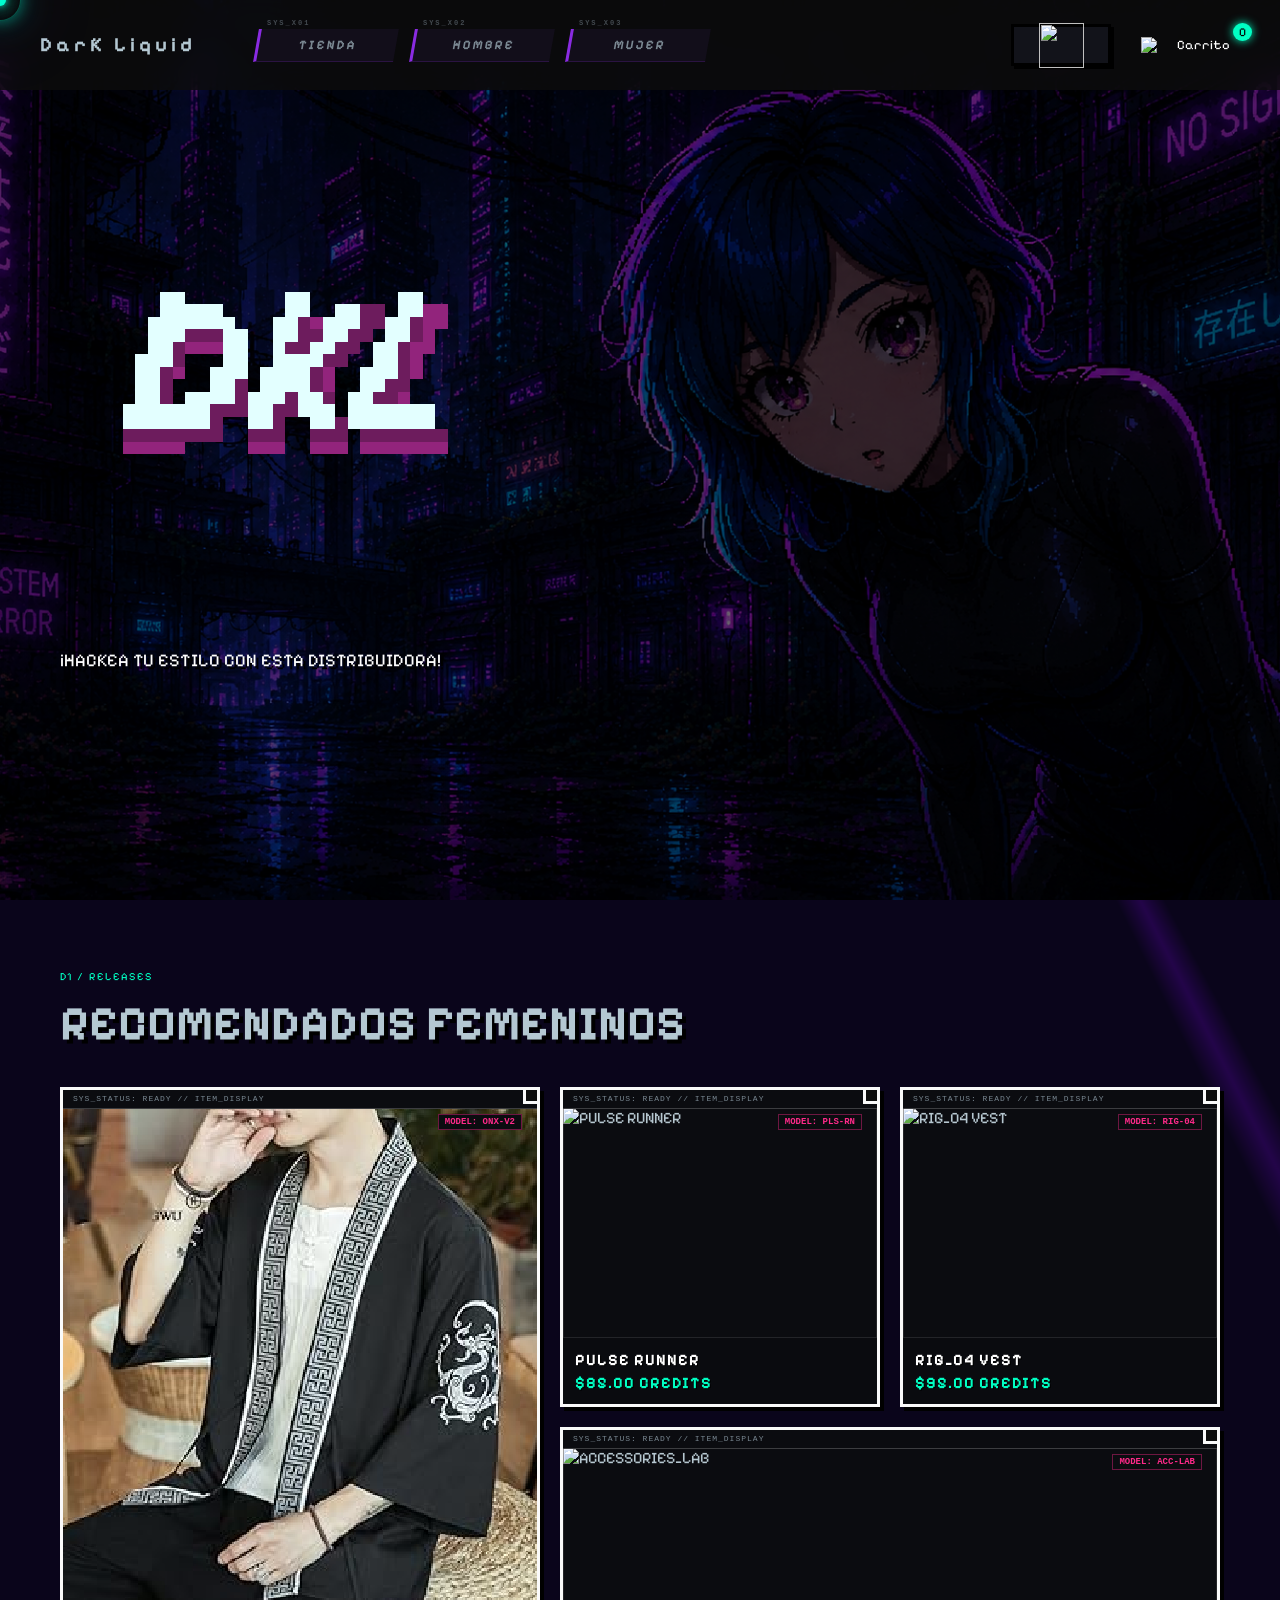
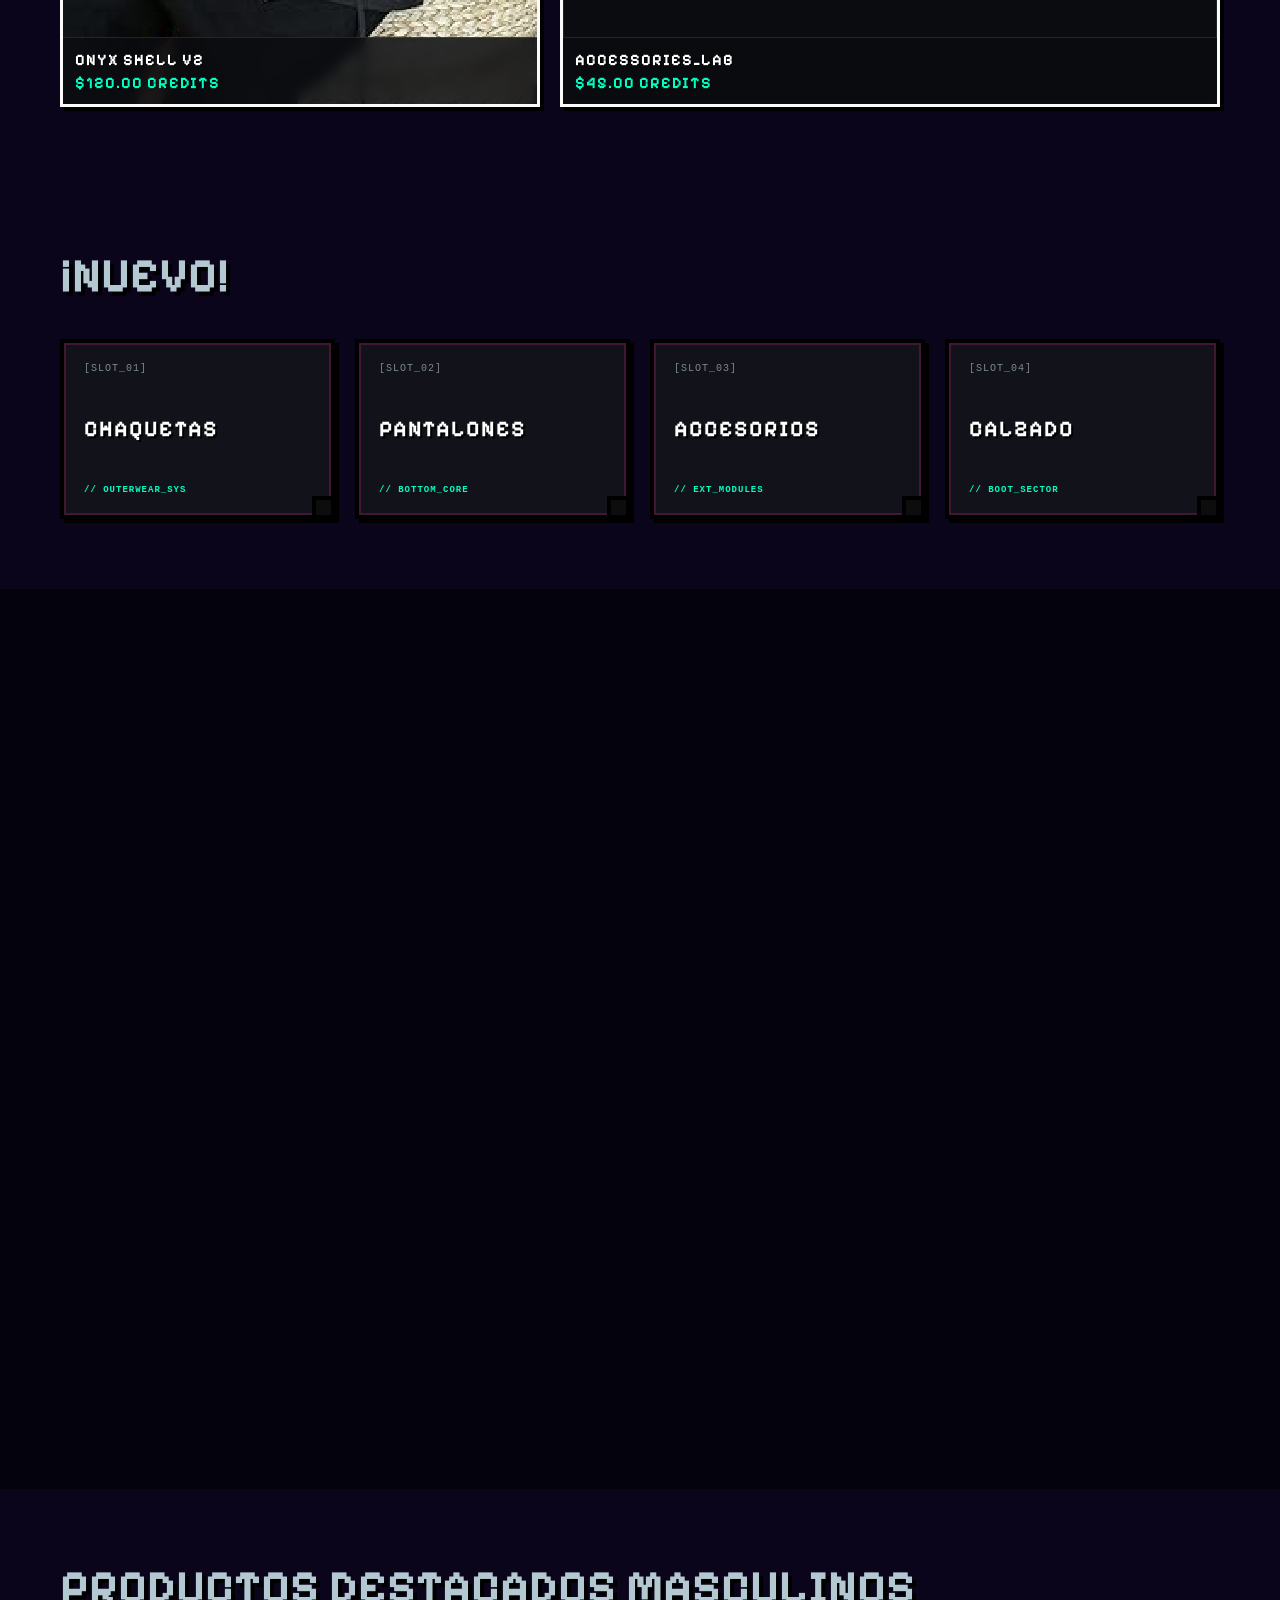
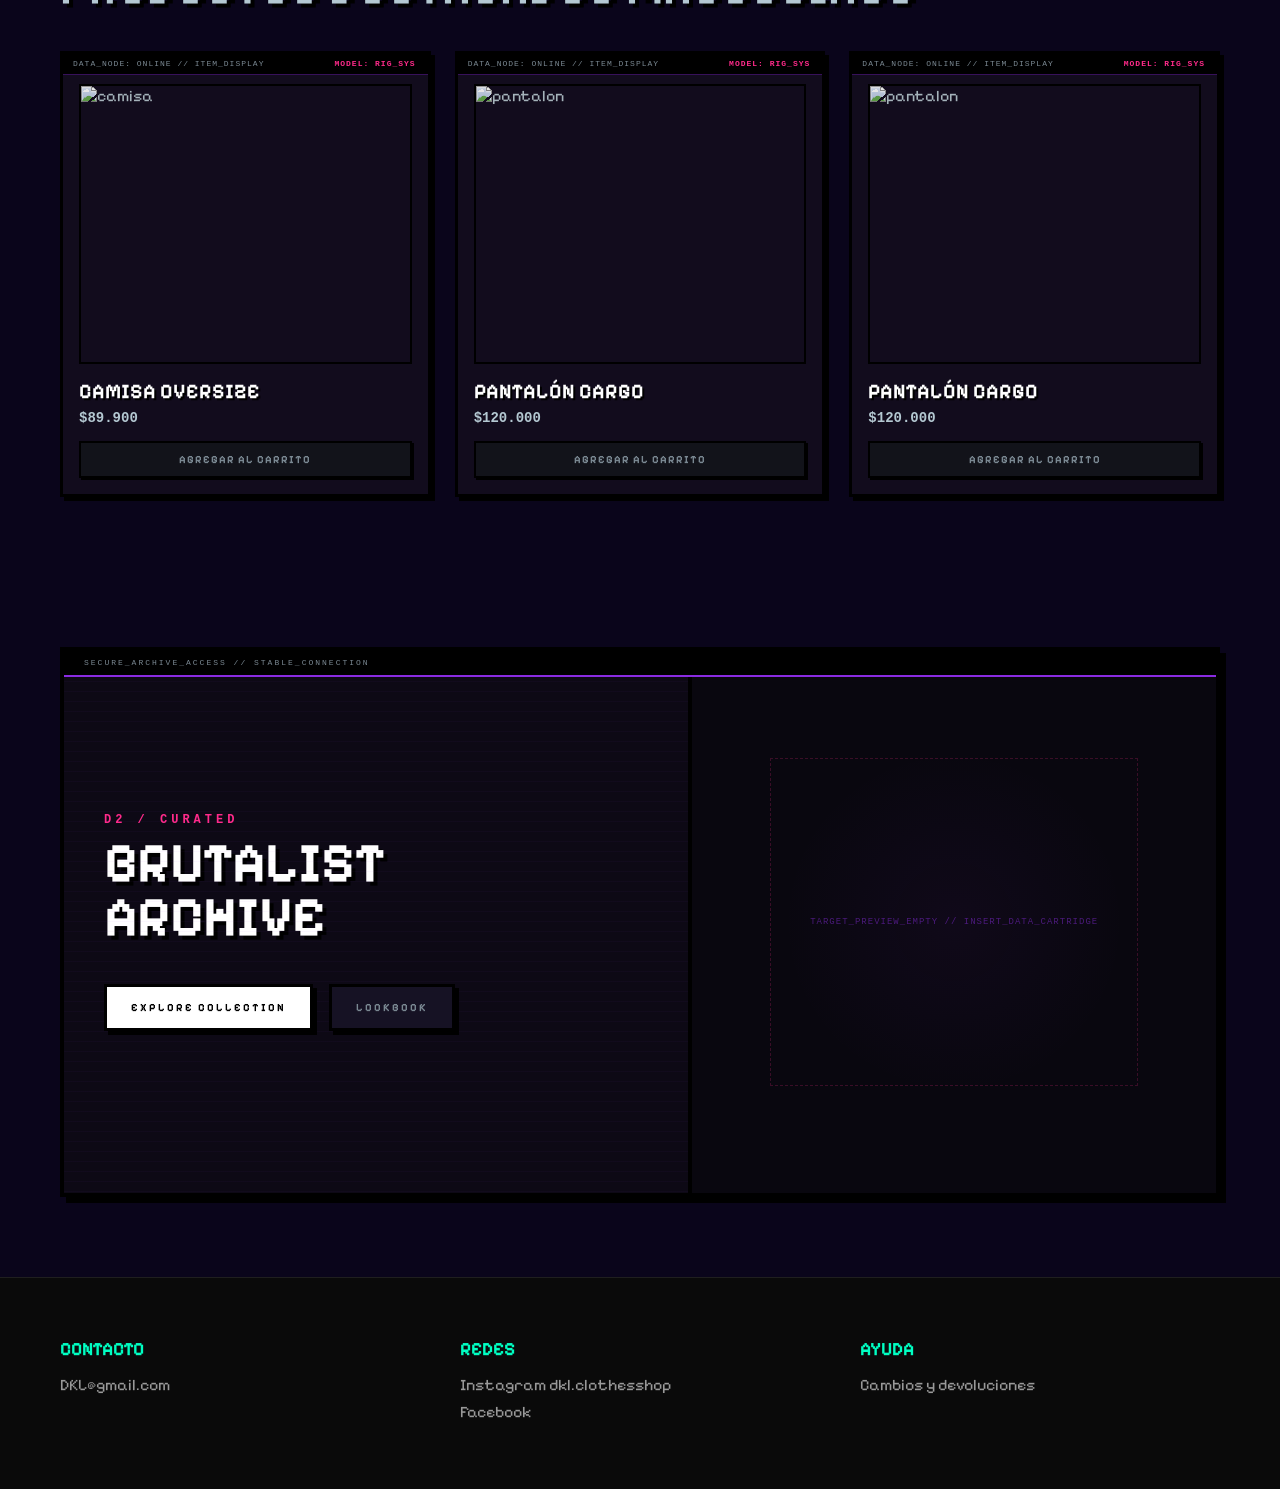
==== commit 769cbd67: "Auto stash before rebase of "main"" ====
--- a/dkl-frontend/html/index.html
+++ b/dkl-frontend/html/index.html
@@ -9,6 +9,7 @@
 <title>DKL</title>
 <link rel="stylesheet" href="../css/global.css">
 <link rel="stylesheet" href="../css/pag.css">
+<link rel="stylesheet" href="../css/header.css">
 </head>
 
 <body>
--- a/dkl-frontend/css/pag.css
+++ b/dkl-frontend/css/pag.css
@@ -80,237 +80,6 @@
 @keyframes gridDrive {
     0% { background-position: 0 0; }
     100% { background-position: 0 60px; } /* Se mueve suavemente hacia ti */
-}
-/* =========================
-HEADER / NAVBAR
-========================= */
-header {
-    position: fixed;
-    top: 0;
-    left: 0;
-    width: 100%;
-    padding: 18px 40px;
-    display: flex;
-    justify-content: space-between;
-    align-items: center;
-
-    background: rgba(13, 13, 13, 0.6);
-    backdrop-filter: blur(12px);
-
-    z-index: 100;
-    transition: 0.3s ease;
-}
-
-header.scrolled {
-    background: rgba(13, 13, 13, 0.85);
-    border-bottom: 1px solid rgba(0, 255, 195, 0.25);
-}
-
-.logo {
-    font-size: 20px;
-    font-weight: 800;
-    letter-spacing: 4px;
-    color: var(--text);
-}
-
-/* =========================
-NAV COMBINADO: TERMINAL DE DATOS NIGHT-CITY (DISTRIBUCIÓN MEJORADA)
-========================= */
-nav {
-    display: flex;
-    align-items: center;
-    /* Un espacio de separación constante y limpio entre cada bloque */
-    gap: 16px; 
-}
-
-nav a {
-    text-decoration: none;
-    font-family: 'Pixelify Sans', sans-serif;
-    font-size: 13px;
-    font-weight: bold;
-    letter-spacing: 2px;
-    text-transform: uppercase;
-    
-    position: relative;
-    padding: 8px 0; /* Controlamos el alto con padding vertical */
-    
-    /* 👇 EL TRUCO DE DISTRIBUCIÓN: Ancho fijo para que todos midan igual 👇 */
-    min-width: 140px; 
-    /* Centra el texto perfectamente dentro del bloque inclinado */
-    justify-content: center; 
-
-    /* REPOSO: Texto en color lavanda/azul difuminado de la ilustración */
-    color: #7a8892 !important; 
-    
-    /* Fondo inclinado de pestaña militar/mecha en violeta muy oscuro traslúcido */
-    background: rgba(20, 15, 30, 0.8) !important; 
-    
-    /* Borde izquierdo en violeta limpio */
-    border-left: 3px solid rgb(138, 43, 226) !important;
-    border-bottom: 1px solid rgba(138, 43, 226, 0.2) !important;
-    
-    transform: skewX(-10deg); 
-    
-    border-top: none !important;
-    border-right: none !important;
-    box-shadow: none !important;
-    border-radius: 0px !important;
-    
-    transition: none; 
-    display: inline-flex;
-    align-items: center;
-}
-
-/* CÓDIGO SUBYACENTE ESTÁTICO (Hexadecimal de sistema en la esquina) */
-nav a::before {
-    content: "SYS_x0" counter(menu-counter);
-    position: absolute;
-    top: -10px;
-    /* Alineado con el inicio del borde del botón */
-    left: 4px; 
-    font-family: 'Courier New', monospace;
-    font-size: 7px;
-    color: #7a8892;
-    opacity: 0.5;
-    transform: skewX(10deg); 
-}
-
-/* Configuración de contador automático */
-nav {
-    counter-reset: menu-counter;
-}
-nav a {
-    counter-increment: menu-counter;
-}
-
-/* =========================
-DINAMISMO ULTRA-RETRO (AL PASAR EL MOUSE)
-========================= */
-nav a:hover {
-    color: #ffffff !important;
-    background: rgb(255, 42, 138) !important; 
-    border-left-color: #ffffff !important;
-    border-bottom-color: #ffffff !important;
-    
-    transform: skewX(10deg); 
-    text-shadow: 2px 2px 0px #000000;
-    
-    animation: menuGlitch 0.12s steps(2) infinite;
-}
-
-/* =========================
-ESTADO ACTIVO (PÁGINA SELECCIONADA)
-========================= */
-nav .active {
-    color: #ffffff !important;
-    background: rgb(255, 42, 138) !important; 
-    border-left: 3px solid #ffffff !important;
-    border-bottom: 1px solid #000000 !important;
-    transform: skewX(-10deg);
-    text-shadow: 2px 2px 0px #000000 !important;
-}
-
-/* =========================
-ANIMACIÓN DE PARPADEO CRT VIOLETA/ROSA
-========================= */
-@keyframes menuGlitch {
-    0% { background: rgb(255, 42, 138); }
-    50% { background: rgb(138, 43, 226); } 
-    100% { background: rgb(255, 42, 138); }
-}
-
-/* =========================
-ANIMACIÓN DE PARPADEO ARCADE
-========================= */
-@keyframes arcadeBlink {
-    0% { opacity: 0.7; }
-    100% { opacity: 1; }
-}
-.icons {
-    font-size: 18px;
-    letter-spacing: 8px;
-    color: var(--text-dim);
-}
-/* CARRO LOGO*/
-
-.icons {
-    display: flex;
-    align-items: center;
-}
-
-.nav-categorias {
-    display: flex;
-    gap: 15px;
-}
-
-
-
-header .category-card {
-    font-family: 'Pixelify Sans', sans-serif;
-    padding: 8px 16px;
-    font-size: 12px;
-    cursor: pointer;
-
-    background: transparent;
-    border: 1px solid transparent;
-    border-radius: 8px;
-
-    color: rgba(255,255,255,0.6);
-
-    transition: 0.3s;
-}
-
-header .category-card:hover {
-    color: #fff;
-    border: 1px solid rgba(0,255,195,0.5);
-    background: rgba(0,255,195,0.05);
-}
-
-/*========
-BOTÓN DEL CARRITO 
-=========*/
-
-.cart-icon {
-    position: relative;
-    display: flex;
-    align-items: center;
-    gap: 6px;
-
-    padding: 6px 10px;
-    border-radius: 8px;
-    text-decoration: none;
-
-    color: white;
-    font-size: 18px;
-
-    transition: 0.2s;
-}
-
-.cart-icon:hover {
-    background: rgba(255,255,255,0.1);
-}
-
-.cart-img {
-    width: 30px;
-    height: auto;
-    image-rendering: pixelated;
-    display: block;
-}
-.cart-text {
-    font-size: 13px;
-}
-
-#contador {
-    position: absolute;
-    top: -5px;
-    right: -5px;
-
-    background: #00ffc3;
-    color: black;
-
-    font-size: 10px;
-    padding: 2px 5px;
-    border-radius: 50%;
 }
 
 /* =========================
@@ -624,105 +393,7 @@
     padding: 2px 6px;
     border: 1px solid rgba(255, 42, 138, 0.4);
 }
-/* =========================
-BARRA DE BÚSQUEDA
-========================= */
-/* =========================
-CONTENEDOR
-========================= */
-.search-container {
-    position: relative;
-}
-
-/* =========================
-BOTÓN LUPA
-========================= */
-.search-btn {
-
-    background: transparent;
-    border: none;
-
-    color: #00ffc3;
-
-    font-size: 22px;
-
-    cursor: pointer;
-
-    transition: 0.3s;
-}
-
-.search-btn:hover {
-
-    transform: scale(1.1);
-
-    text-shadow:
-        0 0 10px #00ffc3,
-        0 0 20px rgba(0,255,195,0.5);
-}
-
-/* =========================
-BARRA OCULTA
-========================= */
-.search-bar {
-
-    position: absolute;
-
-    top: 70px;
-    right: 0;
-
-    opacity: 0;
-    visibility: hidden;
-
-    transform: translateY(-10px);
-
-    transition: 0.3s ease;
-}
-
-/* ACTIVA */
-.search-bar.active {
-
-    opacity: 1;
-    visibility: visible;
-
-    transform: translateY(0);
-}
-
-/* INPUT */
-.search-bar input {
-
-    width: 260px;
-
-    padding: 10px 16px;
-
-    background: rgba(15,15,20,0.9);
-
-    border: 1px solid rgba(0,255,195,0.2);
-
-    border-radius: 10px;
-
-    color: white;
-
-    font-size: 14px;
-
-    outline: none;
-
-    backdrop-filter: blur(10px);
-
-    transition: 0.3s;
-}
-
-/* FOCUS */
-.search-bar input:focus {
-
-    border: 1px solid #00ffc3;
-
-    box-shadow:
-        0 0 10px rgba(0,255,195,0.3),
-        0 0 30px rgba(0,255,195,0.1);
-}
-/* =========================
-CATEGORÍAS - ESTILO DATA CARTRIDGE (VA-11 HALL-A)
-========================= */
+
 /* =========================
 CATEGORÍAS - ESTILO DATA CARTRIDGE (VA-11 HALL-A)
 ========================= */
--- a/dkl-frontend/css/header.css
+++ b/dkl-frontend/css/header.css
@@ -0,0 +1,288 @@
+/* =========================
+HEADER / NAVBAR
+========================= */
+.main-header{
+    position: fixed;
+    top: 0;
+    left: 0;
+
+    width: 100%;
+    height: 90px;
+
+    display: flex;
+    align-items: center;
+
+    padding: 0 40px;
+    box-sizing: border-box;
+
+    background: rgba(13,13,13,.8);
+    backdrop-filter: blur(12px);
+
+    z-index: 9999;
+}
+
+.main-header .scrolled {
+    background: rgba(13, 13, 13, 0.85);
+    border-bottom: 1px solid rgba(0, 255, 195, 0.25);
+}
+
+.logo {
+    font-size: 20px;
+    font-weight: 800;
+    letter-spacing: 4px;
+    color: var(--text);
+}
+
+.main-header nav{
+    display:flex;
+    align-items:center;
+    gap:16px;
+
+    margin-left:60px;
+}
+
+.main-header nav a {
+    text-decoration: none;
+    font-family: 'Pixelify Sans', sans-serif;
+    font-size: 13px;
+    font-weight: bold;
+    letter-spacing: 2px;
+    text-transform: uppercase;
+    
+    position: relative;
+    padding: 8px 0; /* Controlamos el alto con padding vertical */
+    
+    /* 👇 EL TRUCO DE DISTRIBUCIÓN: Ancho fijo para que todos midan igual 👇 */
+    min-width: 140px; 
+    /* Centra el texto perfectamente dentro del bloque inclinado */
+    justify-content: center; 
+
+    /* REPOSO: Texto en color lavanda/azul difuminado de la ilustración */
+    color: #7a8892 !important; 
+    
+    /* Fondo inclinado de pestaña militar/mecha en violeta muy oscuro traslúcido */
+    background: rgba(20, 15, 30, 0.8) !important; 
+    
+    /* Borde izquierdo en violeta limpio */
+    border-left: 3px solid rgb(138, 43, 226) !important;
+    border-bottom: 1px solid rgba(138, 43, 226, 0.2) !important;
+    
+    transform: skewX(-10deg); 
+    
+    border-top: none !important;
+    border-right: none !important;
+    box-shadow: none !important;
+    border-radius: 0px !important;
+    
+    transition: none; 
+    display: inline-flex;
+    align-items: center;
+}
+
+/* CÓDIGO SUBYACENTE ESTÁTICO (Hexadecimal de sistema en la esquina) */
+.main-header nav a::before {
+    content: "SYS_x0" counter(menu-counter);
+    position: absolute;
+    top: -10px;
+    /* Alineado con el inicio del borde del botón */
+    left: 4px; 
+    font-family: 'Courier New', monospace;
+    font-size: 7px;
+    color: #7a8892;
+    opacity: 0.5;
+    transform: skewX(10deg); 
+}
+
+/* Configuración de contador automático */
+.main-header nav {
+    counter-reset: menu-counter;
+}
+.main-header nav a {
+    counter-increment: menu-counter;
+}
+
+/* =========================
+DINAMISMO ULTRA-RETRO (AL PASAR EL MOUSE)
+========================= */
+.main-header nav a:hover {
+    color: #ffffff !important;
+    background: rgb(255, 42, 138) !important; 
+    border-left-color: #ffffff !important;
+    border-bottom-color: #ffffff !important;
+    
+    transform: skewX(10deg); 
+    text-shadow: 2px 2px 0px #000000;
+    
+    animation: menuGlitch 0.12s steps(2) infinite;
+}
+.header-right{
+    margin-left: auto;
+    display: flex;
+    align-items: center;
+    gap: 20px;
+}
+
+/*========
+BOTÓN DEL CARRITO 
+=========*/
+
+.main-header .cart-icon {
+    position: relative;
+    display: flex;
+    align-items: center;
+    gap: 6px;
+
+    padding: 6px 10px;
+    border-radius: 8px;
+    text-decoration: none;
+
+    color: white;
+    font-size: 18px;
+
+    transition: 0.2s;
+    margin-left:auto;
+}
+
+.main-header .cart-icon:hover {
+    background: rgba(255,255,255,0.1);
+}
+
+.main-header .cart-img {
+    width: 30px;
+    height: auto;
+    image-rendering: pixelated;
+    display: block;
+}
+.main-header .cart-text {
+    font-size: 13px;
+}
+
+/* =====================================
+    BUSCADOR RETRO CYBERPUNK
+===================================== */
+
+.main-header .search-container{
+    position:relative;
+    display:flex;
+    align-items:center;
+}
+/* =====================================
+    BOTÓN LUPA
+===================================== */
+.main-header .search-icon{
+    width:45px;
+    height:45px;
+
+    display: block;
+
+    image-rendering: pixelated;
+}
+.main-header .search-btn {
+    width: 100px;
+    height: 42px;
+
+    display: flex;
+    justify-content: center;
+    align-items: center;
+
+    padding: 0;
+
+
+    background: #12131a;
+    border: 3px solid #000;
+
+    color: #00ffc3;
+    font-size: 18px;
+
+    cursor: pointer;
+
+    box-shadow: 3px 3px 0 #000;
+
+    image-rendering: pixelated;
+
+    transition: 0.15s;
+}
+
+.main-header .search-btn:hover {
+    background: #1d2030;
+    color: #ffffff;
+
+    box-shadow:
+        3px 3px 0 #000,
+        0 0 10px rgba(0,255,195,.4);
+}
+
+.main-header .search-btn:active {
+    transform: translate(2px,2px);
+    box-shadow: 1px 1px 0 #000;
+}
+
+
+.main-header .search-bar {
+
+    position: absolute;
+
+    top: 55px;
+    right: 0;
+
+    width: 300px;
+
+    opacity: 0;
+    visibility: hidden;
+
+    transform: translateY(-10px);
+
+    transition: .25s;
+
+    z-index: 999;
+}
+
+.main-header .search-bar.active {
+
+    opacity: 1;
+    visibility: visible;
+
+    transform: translateY(0);
+}
+
+
+.main-header .search-bar input {
+
+    width: 100%;
+
+    padding: 12px 14px;
+
+    background: #12131a;
+
+    border: 3px solid #000;
+
+    color: #00ffc3;
+
+    font-family: 'Pixelify Sans', sans-serif;
+    font-size: 12px;
+    letter-spacing: 1px;
+
+    box-shadow:
+        4px 4px 0 #000,
+        inset 0 0 0 1px rgba(138,43,226,.4);
+
+    outline: none;
+
+    image-rendering: pixelated;
+}
+
+.main-header .search-bar input::placeholder {
+
+    color: #7a8892;
+    text-transform: uppercase;
+}
+
+
+.main-header .search-bar input:focus {
+
+    border-color: rgb(138,43,226);
+
+    box-shadow:
+        4px 4px 0 #000,
+        0 0 15px rgba(138,43,226,.5);
+}
